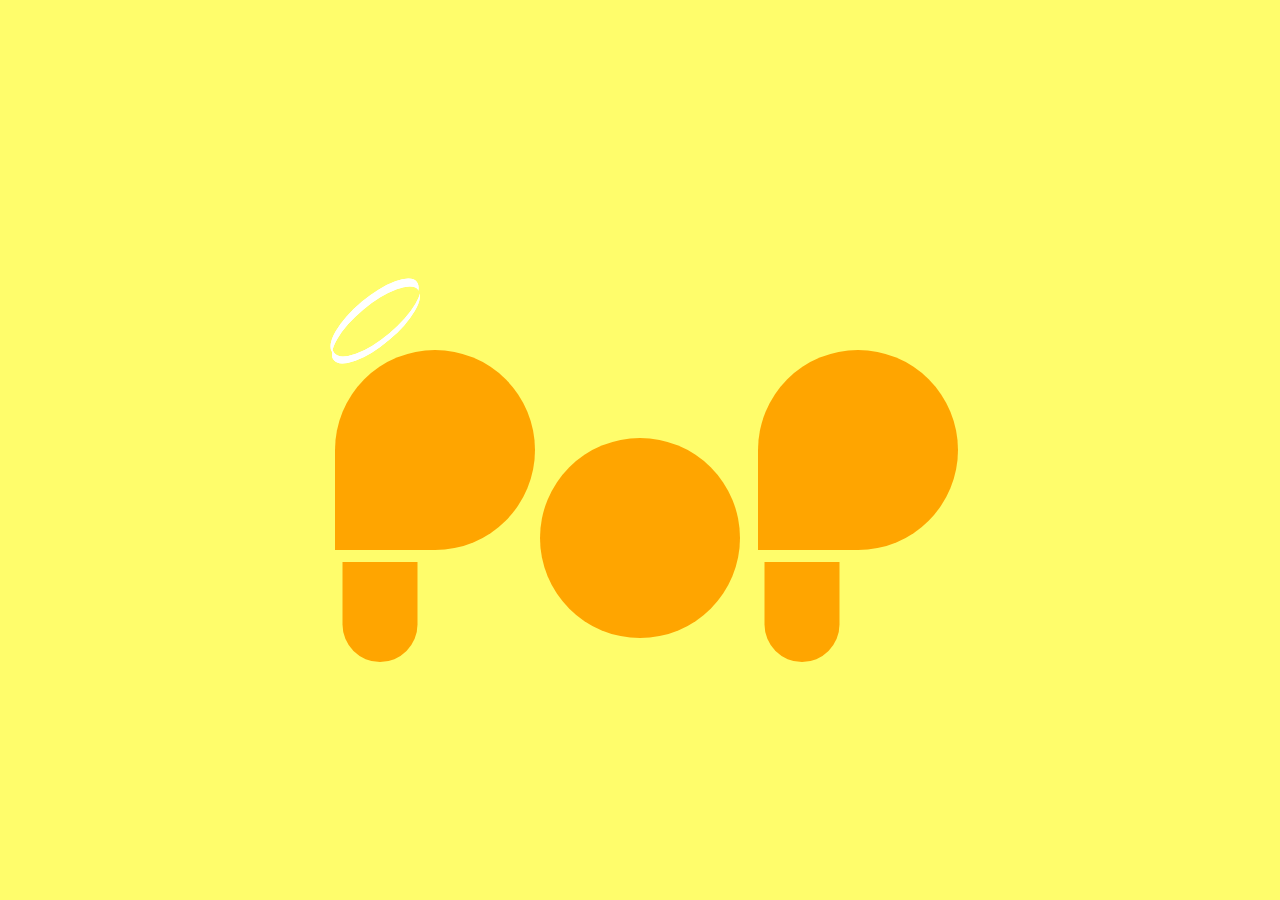
==== pop/index.html @ 9e68b7f3 "[add] pop logo" ====
<!DOCTYPE html>
<html lang="en">
  <head>
    <meta charset="UTF-8" />
    <meta name="viewport" content="width=device-width, initial-scale=1.0" />
    <meta http-equiv="X-UA-Compatible" content="ie=edge" />
    <link rel="stylesheet" type="text/css" href="./styles.css" />
    <title>POP</title>
  </head>
  <body>
    <!-- FIRST P -->
    <div id="first__p">
      <div id="first__p_upper"></div>
      <div id="first__p_lower"></div>
      <div id="first__p_light_top"></div>
    </div>
    <!-- MIDDLE O -->
    <div id="middle__o">
      <div id="cute__o"></div>
      <div id="cute__o_light"></div>
    </div>
    <!-- LAST P -->
    <div id="last__p">
      <div id="last__p_upper"></div>
      <div id="last__p_lower"></div>
    </div>
  </body>
</html>
---- pop/styles.css ----
html, body {
    height: 100%;
    width: 100%;
    overflow: hidden;
    padding: 0;
    margin: 0;
    background: rgb(255, 253, 107);
}

/* FIRST P */

#first__p_upper {
    position: absolute;
    transform: translate( -50%, -50%);
    top: 50%;
    left: 34%;
    height: 200px;
    width: 200px;
    border-radius: 120px 120px 120px 0px;
    background: orange;
}

#first__p_lower {
    position: absolute;
    transform: translate( -50%, -50%);
    top: 68%;
    left: 29.65%;
    height: 100px;
    width: 75px;
    background: orange;
    border-radius: 0px 0px 80px 80px;
}

#first__p_light_group {

}

#light_show {
    position: relative;
    height: 50px;
    width: 50px;
    top: 20px;
    background: white;
    border-radius: 50%/100px 100px 0 0;
}

#light_transparent {
    position: relative;
    height: 50px;
    width: 50px;
    left: 20px;
    background: transparent;
    border-radius: 50%;
}

#first__p_light_top {
    position: absolute;
    transform: translate( -50%, -50% );
    transform: rotate(230deg);
    top: 30%;
    left: 27.8%;
    height: 110px;
    width: 40px;
    background: #fff;
    border-radius: 50% ;
    background: transparent;
    box-shadow: 7px 4px 0px 0px #fff, inset 5px 5px 0px 0px #fff;
}

/* MIDDLE O */

#cute__o {
    position: absolute;
    transform: translate( -50%, -50%);
    top: 59.8%;
    left: 50%;
    height: 200px;
    width: 200px;
    background: orange;
    border-radius: 50%;
}

#cute__o_light {
    position: absolute;
    transform: translate( -50%, -50% );
    transform: rotate(230deg);
    top: 30%;
    left: 27.8%;
    height: 110px;
    width: 40px;
    background: #fff;
    border-radius: 50% ;
    background: transparent;
    box-shadow: 7px 4px 0px 0px #fff, inset 5px 5px 0px 0px #fff;
}

/* LAST P */

#last__p_upper {
    position: absolute;
    transform: translate( -50%, -50%);
    top: 50%;
    left: 67%;
    height: 200px;
    width: 200px;
    border-radius: 120px 120px 120px 0px;
    background: orange;
}

#last__p_lower {
    position: absolute;
    transform: translate( -50%, -50%);
    top: 68%;
    left: 62.65%;
    height: 100px;
    width: 75px;
    background: orange;
    border-radius: 0px 0px 80px 80px;
}
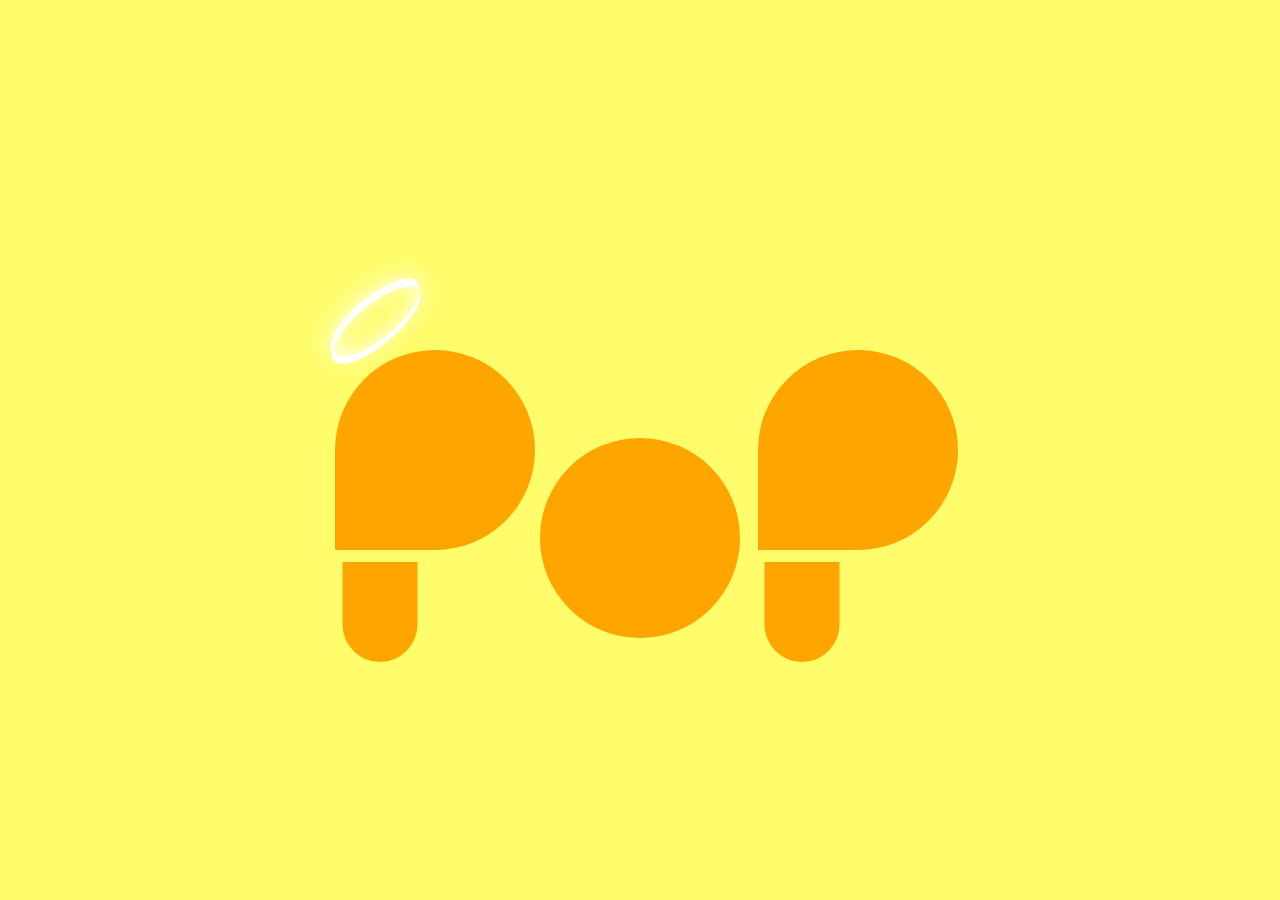
==== commit caa42f1a: "[add] halo light" ====
--- a/pop/index.html
+++ b/pop/index.html
@@ -12,7 +12,8 @@
     <div id="first__p">
       <div id="first__p_upper"></div>
       <div id="first__p_lower"></div>
-      <div id="first__p_light_top"></div>
+      <div id="first__p_halo"></div>
+      <div id="first__p_light"></div>
     </div>
     <!-- MIDDLE O -->
     <div id="middle__o">
--- a/pop/styles.css
+++ b/pop/styles.css
@@ -31,29 +31,7 @@
     border-radius: 0px 0px 80px 80px;
 }
 
-#first__p_light_group {
-
-}
-
-#light_show {
-    position: relative;
-    height: 50px;
-    width: 50px;
-    top: 20px;
-    background: white;
-    border-radius: 50%/100px 100px 0 0;
-}
-
-#light_transparent {
-    position: relative;
-    height: 50px;
-    width: 50px;
-    left: 20px;
-    background: transparent;
-    border-radius: 50%;
-}
-
-#first__p_light_top {
+#first__p_halo {
     position: absolute;
     transform: translate( -50%, -50% );
     transform: rotate(230deg);
@@ -64,7 +42,11 @@
     background: #fff;
     border-radius: 50% ;
     background: transparent;
-    box-shadow: 7px 4px 0px 0px #fff, inset 5px 5px 0px 0px #fff;
+    box-shadow: 7px 4px 25px 0px #fff, inset 5px 5px 25px 0px #fff;
+}
+
+#first__p_light {
+
 }
 
 /* MIDDLE O */
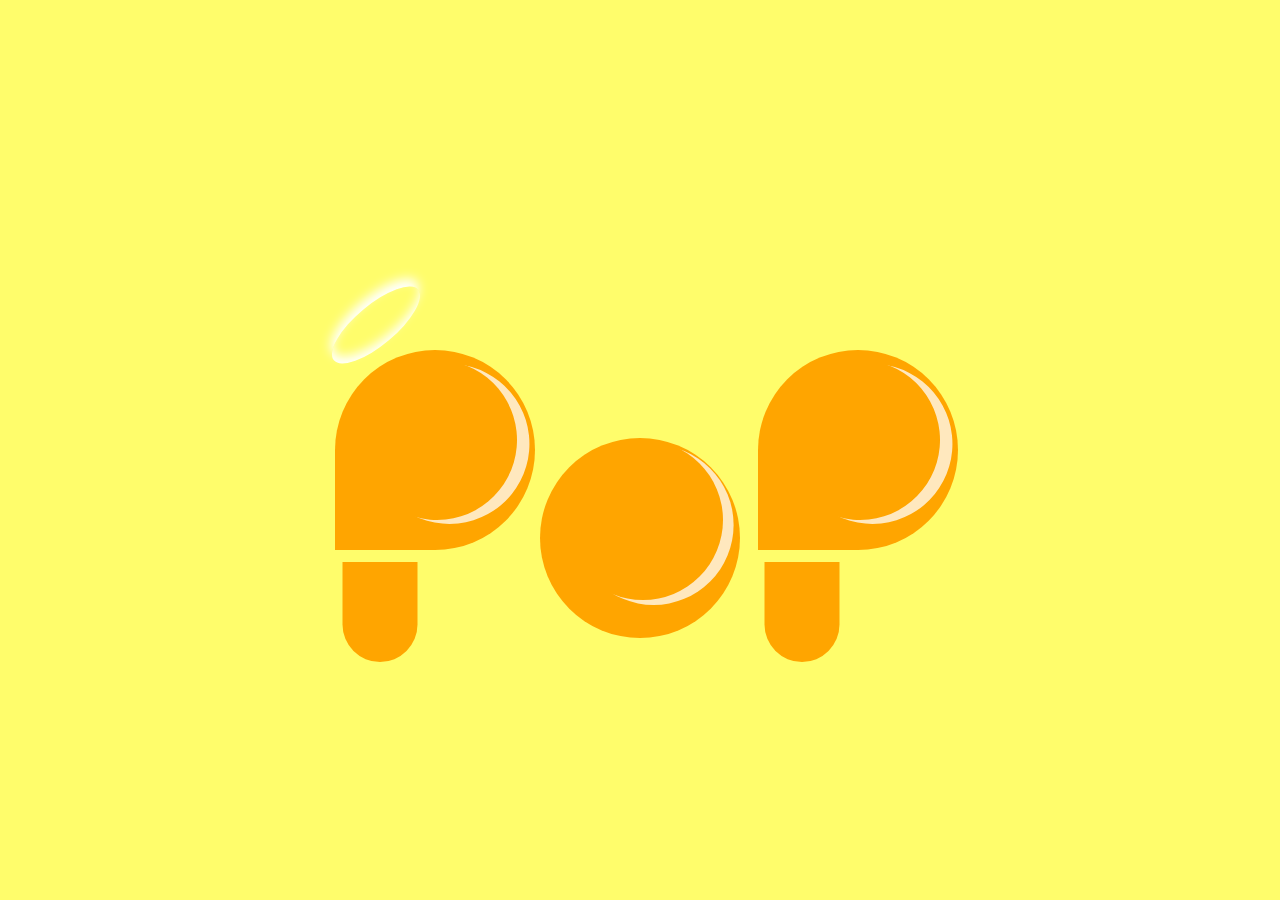
==== commit 6395baf0: "finished lighting" ====
--- a/pop/index.html
+++ b/pop/index.html
@@ -24,6 +24,7 @@
     <div id="last__p">
       <div id="last__p_upper"></div>
       <div id="last__p_lower"></div>
+      <div id="last__p_light"></div>
     </div>
   </body>
 </html>
--- a/pop/styles.css
+++ b/pop/styles.css
@@ -42,11 +42,20 @@
     background: #fff;
     border-radius: 50% ;
     background: transparent;
-    box-shadow: 7px 4px 25px 0px #fff, inset 5px 5px 25px 0px #fff;
+    box-shadow: 7px 4px 11px 0px #fff, inset 5px 5px 11px 0px #fff;
 }
 
 #first__p_light {
-
+    position: absolute;
+    transform: translate( -50%, -50%);
+    transform: rotate(-40deg);
+    top: 40%;
+    left: 27.9%;
+    height: 160px;
+    width: 160px;
+    border-radius: 50%;
+    box-shadow: 7px 11px 0px 0px rgba(255, 255, 255, 0.747);
+    background: transparent;
 }
 
 /* MIDDLE O */
@@ -64,16 +73,15 @@
 
 #cute__o_light {
     position: absolute;
-    transform: translate( -50%, -50% );
-    transform: rotate(230deg);
-    top: 30%;
-    left: 27.8%;
-    height: 110px;
-    width: 40px;
-    background: #fff;
-    border-radius: 50% ;
+    transform: translate( -50%, -50%);
+    transform: rotate(-45deg);
+    top: 48.9%;
+    left: 44%;
+    height: 160px;
+    width: 160px;
     background: transparent;
-    box-shadow: 7px 4px 0px 0px #fff, inset 5px 5px 0px 0px #fff;
+    border-radius: 50%;
+    box-shadow: 4px 11px 0px 0px rgba(255, 255, 255, 0.747);
 }
 
 /* LAST P */
@@ -99,3 +107,16 @@
     background: orange;
     border-radius: 0px 0px 80px 80px;
 }
+
+#last__p_light {
+    position: absolute;
+    transform: translate( -50%, -50%);
+    transform: rotate(-40deg);
+    top: 40%;
+    left: 60.9%;
+    height: 160px;
+    width: 160px;
+    border-radius: 50%;
+    box-shadow: 7px 11px 0px 0px rgba(255, 255, 255, 0.747);
+    background: transparent;
+}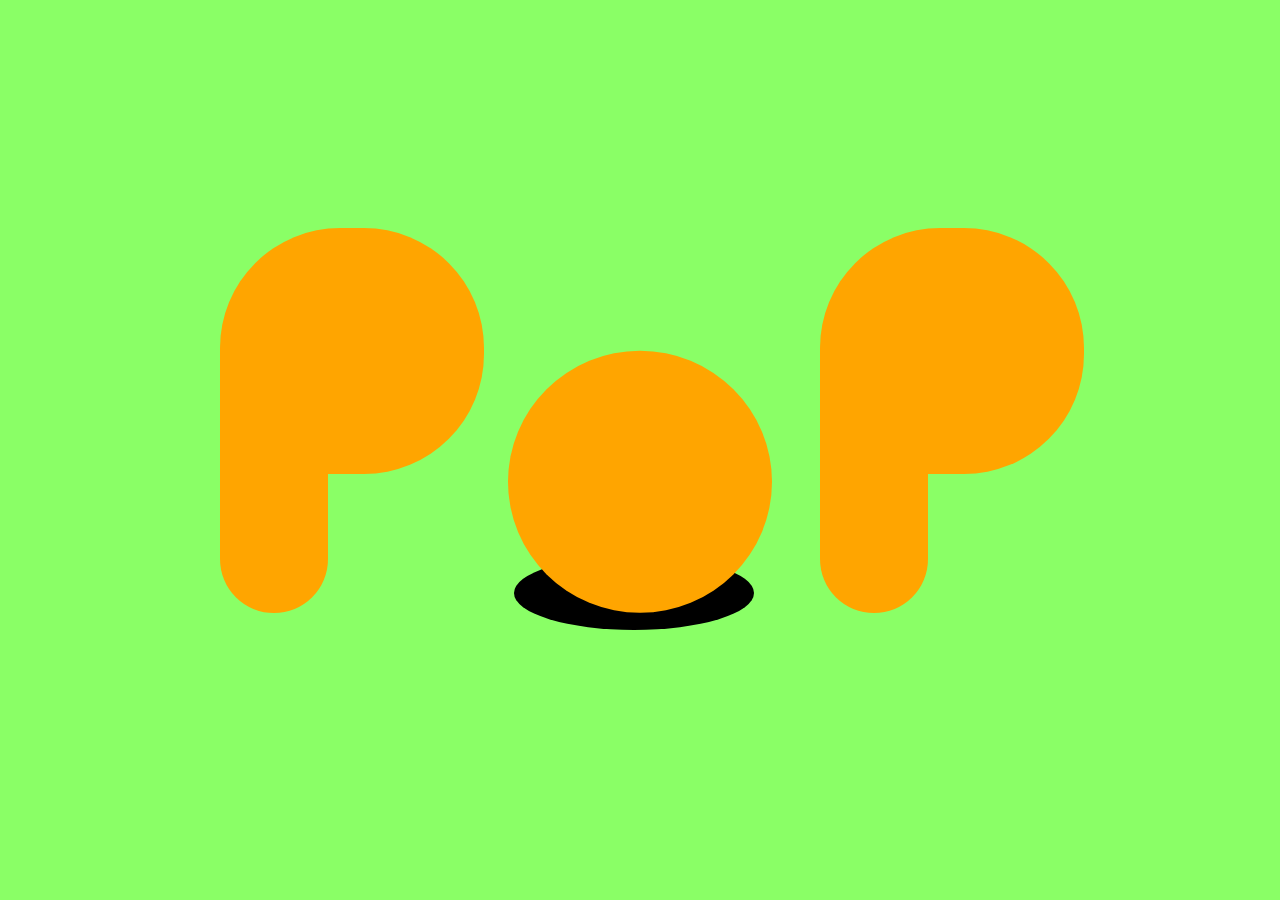
==== commit 6bb17318: "[add] middle o shadow" ====
--- a/pop/index.html
+++ b/pop/index.html
@@ -1,30 +1,36 @@
 <!DOCTYPE html>
 <html lang="en">
-  <head>
+
+<head>
     <meta charset="UTF-8" />
     <meta name="viewport" content="width=device-width, initial-scale=1.0" />
     <meta http-equiv="X-UA-Compatible" content="ie=edge" />
     <link rel="stylesheet" type="text/css" href="./styles.css" />
     <title>POP</title>
-  </head>
-  <body>
+</head>
+
+<body>
     <!-- FIRST P -->
-    <div id="first__p">
-      <div id="first__p_upper"></div>
-      <div id="first__p_lower"></div>
-      <div id="first__p_halo"></div>
-      <div id="first__p_light"></div>
+    <div id="container">
+        <div id="first__p">
+            <div id="first__p_upper"></div>
+            <div id="first__p_lower"></div>
+            <div id="first__p_halo"></div>
+            <div id="first__p_light"></div>
+        </div>
+        <!-- MIDDLE O -->
+        <div id="middle__o">
+            <div id="cute__o"></div>
+            <div id="cute__o_shadow"></div>
+            <div id="cute__o_light"></div>
+        </div>
+        <!-- LAST P -->
+        <div id="last__p">
+            <div id="last__p_upper"></div>
+            <div id="last__p_lower"></div>
+            <div id="last__p_light"></div>
+        </div>
     </div>
-    <!-- MIDDLE O -->
-    <div id="middle__o">
-      <div id="cute__o"></div>
-      <div id="cute__o_light"></div>
-    </div>
-    <!-- LAST P -->
-    <div id="last__p">
-      <div id="last__p_upper"></div>
-      <div id="last__p_lower"></div>
-      <div id="last__p_light"></div>
-    </div>
-  </body>
-</html>
+</body>
+
+</html>--- a/pop/styles.css
+++ b/pop/styles.css
@@ -1,122 +1,112 @@
-html, body {
+html,
+body {
     height: 100%;
     width: 100%;
     overflow: hidden;
     padding: 0;
     margin: 0;
-    background: rgb(255, 253, 107);
+    background: rgb(138, 255, 102);
 }
+
+#container {
+    position: relative;
+    margin: auto;
+    display: block;
+    width: 1200px;
+    height: 820px;
+    margin-top: 8vh;
+}
+
 
 /* FIRST P */
 
 #first__p_upper {
     position: absolute;
-    transform: translate( -50%, -50%);
-    top: 50%;
-    left: 34%;
-    height: 200px;
-    width: 200px;
+    top: 19%;
+    left: 15%;
+    height: 30%;
+    width: 22%;
     border-radius: 120px 120px 120px 0px;
     background: orange;
 }
 
 #first__p_lower {
     position: absolute;
-    transform: translate( -50%, -50%);
-    top: 68%;
-    left: 29.65%;
-    height: 100px;
-    width: 75px;
+    top: 46%;
+    left: 15%;
+    height: 20%;
+    width: 9%;
     background: orange;
     border-radius: 0px 0px 80px 80px;
 }
 
-#first__p_halo {
-    position: absolute;
-    transform: translate( -50%, -50% );
-    transform: rotate(230deg);
-    top: 30%;
-    left: 27.8%;
-    height: 110px;
-    width: 40px;
-    background: #fff;
-    border-radius: 50% ;
-    background: transparent;
-    box-shadow: 7px 4px 11px 0px #fff, inset 5px 5px 11px 0px #fff;
-}
-
-#first__p_light {
-    position: absolute;
-    transform: translate( -50%, -50%);
-    transform: rotate(-40deg);
-    top: 40%;
-    left: 27.9%;
-    height: 160px;
-    width: 160px;
-    border-radius: 50%;
-    box-shadow: 7px 11px 0px 0px rgba(255, 255, 255, 0.747);
-    background: transparent;
-}
 
 /* MIDDLE O */
 
 #cute__o {
     position: absolute;
     transform: translate( -50%, -50%);
-    top: 59.8%;
+    top: 50%;
     left: 50%;
-    height: 200px;
-    width: 200px;
+    height: 32%;
+    width: 22%;
     background: orange;
     border-radius: 50%;
+    z-index: 1;
+    animation: bouncing__o 0.5s cubic-bezier(0.1, 0.25, 0.1, 1) 0s infinite alternate both;
 }
 
-#cute__o_light {
+#cute__o_shadow {
     position: absolute;
-    transform: translate( -50%, -50%);
-    transform: rotate(-45deg);
-    top: 48.9%;
-    left: 44%;
-    height: 160px;
-    width: 160px;
-    background: transparent;
+    top: 59%;
+    left: 39.5%;
+    height: 9%;
+    width: 20%;
+    background: black;
     border-radius: 50%;
-    box-shadow: 4px 11px 0px 0px rgba(255, 255, 255, 0.747);
+    z-index: 0;
+    animation: bouncing__o_shadow 0.5s cubic-bezier(0.1, 0.25, 0.1, 1) 0s infinite alternate both;
 }
+
+@keyframes bouncing__o {
+    0% {
+        top: 50%;
+    }
+    100% {
+        top: 45%;
+    }
+}
+
+@keyframes bouncing__o_shadow {
+    0% {
+        background: rgba(0, 0, 0, .6);
+        transform: scale(1.2)
+    }
+    100% {
+        background: rgba(0, 0, 0, 0);
+        transform: scale(.5)
+    }
+}
+
 
 /* LAST P */
 
 #last__p_upper {
     position: absolute;
-    transform: translate( -50%, -50%);
-    top: 50%;
-    left: 67%;
-    height: 200px;
-    width: 200px;
+    top: 19%;
+    left: 65%;
+    height: 30%;
+    width: 22%;
     border-radius: 120px 120px 120px 0px;
     background: orange;
 }
 
 #last__p_lower {
     position: absolute;
-    transform: translate( -50%, -50%);
-    top: 68%;
-    left: 62.65%;
-    height: 100px;
-    width: 75px;
+    top: 46%;
+    left: 65%;
+    height: 20%;
+    width: 9%;
     background: orange;
     border-radius: 0px 0px 80px 80px;
-}
-
-#last__p_light {
-    position: absolute;
-    transform: translate( -50%, -50%);
-    transform: rotate(-40deg);
-    top: 40%;
-    left: 60.9%;
-    height: 160px;
-    width: 160px;
-    border-radius: 50%;
-    box-shadow: 7px 11px 0px 0px rgba(255, 255, 255, 0.747);
-    background: transparent;
 }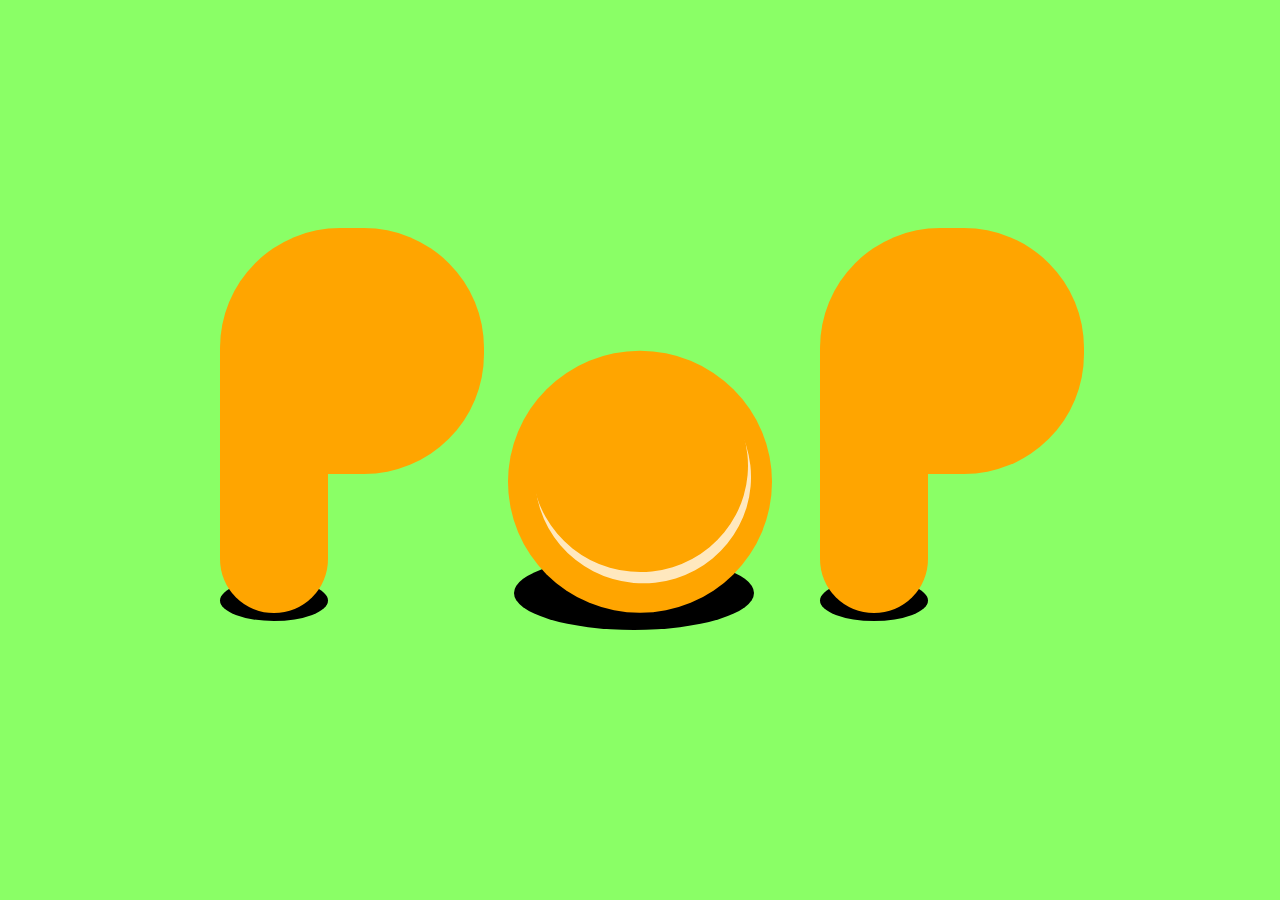
==== commit 472baf9c: "[add] decided to turn the O into a face" ====
--- a/pop/index.html
+++ b/pop/index.html
@@ -16,19 +16,21 @@
             <div id="first__p_upper"></div>
             <div id="first__p_lower"></div>
             <div id="first__p_halo"></div>
-            <div id="first__p_light"></div>
+            <div id="first__p_shadow"></div>
         </div>
         <!-- MIDDLE O -->
         <div id="middle__o">
             <div id="cute__o"></div>
+            <div id="cute__o_left_eye"></div>
+            <div id="cute__o_right_eye"></div>
             <div id="cute__o_shadow"></div>
-            <div id="cute__o_light"></div>
+            <div id="cute__o_smile"></div>
         </div>
         <!-- LAST P -->
         <div id="last__p">
             <div id="last__p_upper"></div>
             <div id="last__p_lower"></div>
-            <div id="last__p_light"></div>
+            <div id="last__p_shadow"></div>
         </div>
     </div>
 </body>
--- a/pop/styles.css
+++ b/pop/styles.css
@@ -28,6 +28,8 @@
     width: 22%;
     border-radius: 120px 120px 120px 0px;
     background: orange;
+    z-index: 1;
+    animation: bouncing__first__p_upper 0.8s cubic-bezier(0.1, 0.25, 0.1, 1) 0s infinite alternate both;
 }
 
 #first__p_lower {
@@ -38,6 +40,49 @@
     width: 9%;
     background: orange;
     border-radius: 0px 0px 80px 80px;
+    z-index: 1;
+    animation: bouncing__first__p_lower 0.8s cubic-bezier(0.1, 0.25, 0.1, 1) 0s infinite alternate both;
+}
+
+#first__p_shadow {
+    position: absolute;
+    top: 62%;
+    left: 15%;
+    height: 5%;
+    width: 9%;
+    background: black;
+    border-radius: 50%;
+    z-index: 0;
+    animation: bouncing__first__p_shadow 0.8s cubic-bezier(0.1, 0.25, 0.1, 1) 0s infinite alternate both;
+}
+
+@keyframes bouncing__first__p_upper {
+    0% {
+        top: 19%;
+    }
+    100% {
+        top: 12%;
+    }
+}
+
+@keyframes bouncing__first__p_lower {
+    0% {
+        top: 46%;
+    }
+    100% {
+        top: 39%;
+    }
+}
+
+@keyframes bouncing__first__p_shadow {
+    0% {
+        background: rgba(0, 0, 0, .6);
+        transform: scale(1.2)
+    }
+    100% {
+        background: rgba(0, 0, 0, 0);
+        transform: scale(.5)
+    }
 }
 
 
@@ -68,6 +113,21 @@
     animation: bouncing__o_shadow 0.5s cubic-bezier(0.1, 0.25, 0.1, 1) 0s infinite alternate both;
 }
 
+#cute__o_smile {
+    position: absolute;
+    transform: translate( -50%, -50%);
+    transform: rotate(5deg);
+    top: 35%;
+    left: 41%;
+    height: 26%;
+    width: 18%;
+    background: none;
+    border-radius: 50%;
+    box-shadow: 4px 11px 0px 0px rgba(255, 255, 255, 0.747);
+    z-index: 1;
+    animation: bouncing__o_smile 0.5s cubic-bezier(0.1, 0.25, 0.1, 1) 0s infinite alternate both;
+}
+
 @keyframes bouncing__o {
     0% {
         top: 50%;
@@ -85,6 +145,17 @@
     100% {
         background: rgba(0, 0, 0, 0);
         transform: scale(.5)
+    }
+}
+
+@keyframes bouncing__o_smile {
+    0% {
+        top: 35%;
+        box-shadow: 4px 11px 0px 0px rgba(255, 255, 255, 0.747);
+    }
+    100% {
+        top: 30%;
+        box-shadow: 4px 20px 0px 0px rgba(255, 255, 255, 0.747);
     }
 }
 
@@ -99,6 +170,7 @@
     width: 22%;
     border-radius: 120px 120px 120px 0px;
     background: orange;
+    animation: bouncing__last__p_upper 0.7s cubic-bezier(0.1, 0.25, 0.1, 1) 0s infinite alternate both;
 }
 
 #last__p_lower {
@@ -109,4 +181,47 @@
     width: 9%;
     background: orange;
     border-radius: 0px 0px 80px 80px;
+    z-index: 1;
+    animation: bouncing__last__p_lower 0.7s cubic-bezier(0.1, 0.25, 0.1, 1) 0s infinite alternate both;
+}
+
+#last__p_shadow {
+    position: absolute;
+    top: 62%;
+    left: 65%;
+    height: 5%;
+    width: 9%;
+    background: black;
+    border-radius: 50%;
+    z-index: 0;
+    animation: bouncing__last__p_shadow 0.7s cubic-bezier(0.1, 0.25, 0.1, 1) 0s infinite alternate both;
+}
+
+@keyframes bouncing__last__p_upper {
+    0% {
+        top: 19%;
+    }
+    100% {
+        top: 12%;
+    }
+}
+
+@keyframes bouncing__last__p_lower {
+    0% {
+        top: 46%;
+    }
+    100% {
+        top: 39%;
+    }
+}
+
+@keyframes bouncing__last__p_shadow {
+    0% {
+        background: rgba(0, 0, 0, .6);
+        transform: scale(1.2)
+    }
+    100% {
+        background: rgba(0, 0, 0, 0);
+        transform: scale(.5)
+    }
 }